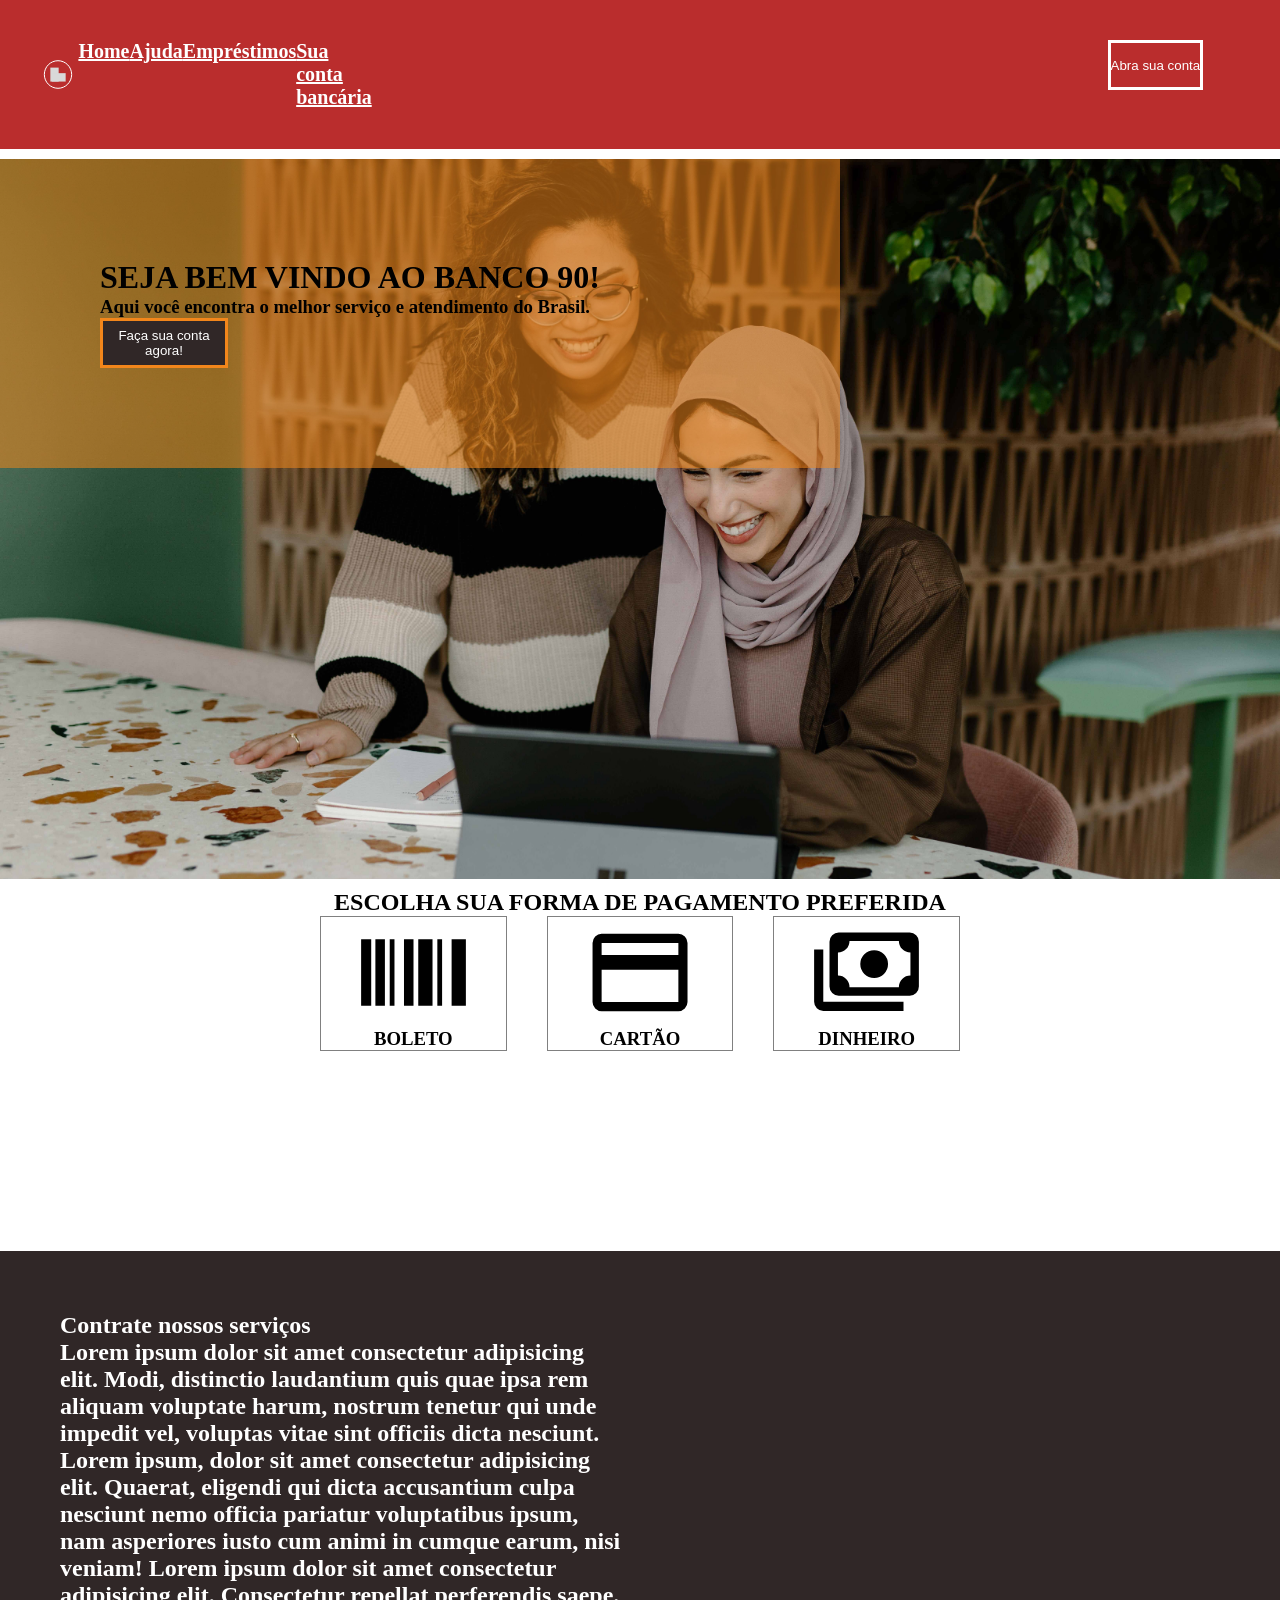
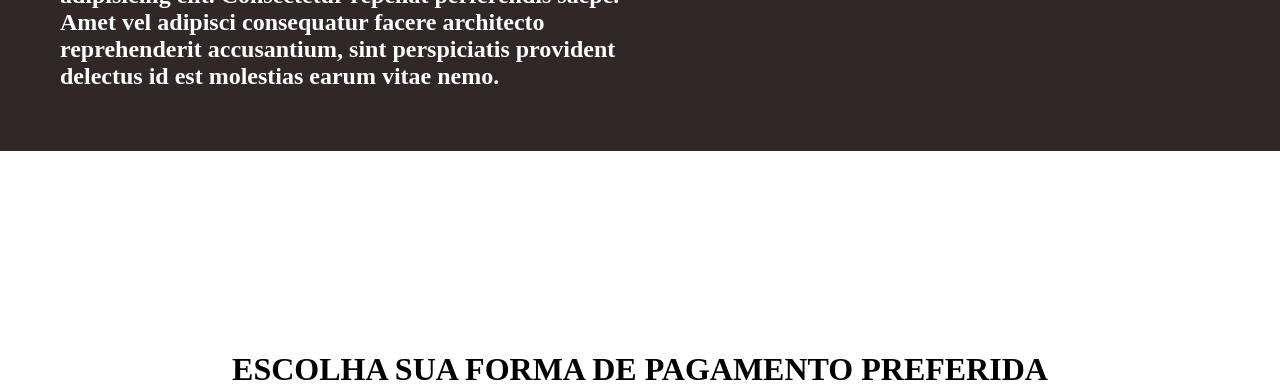
==== PROJETO/index.html @ 073370a3 "INÍCIO PROJETO BANCO90" ====
<!DOCTYPE html>
<html lang="pt-br">

<head>
    <meta charset="UTF-8">
    <meta name="viewport" content="width=device-width, initial-scale=1.0">
    <title>Document</title>
    <link rel="stylesheet" href="index.css">
</head>

<body>
    <header>
        <div id="headeresquerdo">
            <img src="../images/logoWhite.svg" alt="">
            <aside class="links">
                <a href="#" style="color: white;">Home</a>
                <a href="#" style="color: white;">Ajuda</a>
                <a href="#" style="color: white;">Empréstimos</a>
                <a href="#" style="color: white;">Sua conta bancária</a>
            </aside>
        </div>

        <div id="headerdireito">
            <button type="button">Abra sua conta</button>

        </div>
    </header>

    <main>
        <div id="banner">
            <div class="inf">
                <h1>SEJA BEM VINDO AO BANCO 90!</h1>
                <h3>Aqui você encontra o melhor serviço e atendimento do Brasil.</h3>
                <button id="b2">Faça sua conta agora!</button>

            </div>

        </div>

        <div id="pay">
            <h2>ESCOLHA SUA FORMA DE PAGAMENTO PREFERIDA</h2>

        </div>

        <section id="geral">
            <div id="formgeral">
                <div class="formas">
                    <img src="../images/codigoDeBarras.svg" alt="">
                    <h3>BOLETO</h3>
                </div>
                <div class="formas">
                    <img src="../images/CartaoDeCredito.svg" alt="">
                    <h3>CARTÃO</h3>
                </div>
                <div class="formas">
                    <img src="../images/Dinheiro.svg" alt="">
                    <h3>DINHEIRO</h3>
                </div>
            </div>
        </section>

        <section id="section1">
            <div id="text">
                <h1>Contrate nossos serviços</h1>

                <h2> Lorem ipsum dolor sit amet consectetur adipisicing elit. Modi, distinctio laudantium quis quae ipsa
                    rem aliquam voluptate harum, nostrum tenetur qui unde impedit vel, voluptas vitae sint officiis
                    dicta nesciunt. Lorem ipsum, dolor sit amet consectetur adipisicing elit. Quaerat, eligendi qui
                    dicta accusantium culpa nesciunt nemo officia pariatur voluptatibus ipsum, nam asperiores iusto cum
                    animi in cumque earum, nisi veniam! Lorem ipsum dolor sit amet consectetur adipisicing elit.
                    Consectetur repellat perferendis saepe. Amet vel adipisci consequatur facere architecto
                    reprehenderit accusantium, sint perspiciatis provident delectus id est molestias earum vitae nemo.
                </h2>

            </div>

            <div id="imgesq"></div>
        </section>

        <div id="pay">
            <h1>ESCOLHA SUA FORMA DE PAGAMENTO PREFERIDA</h1>
        </div>

        <section id="cardgeral">

            <div class="cards">
                
            </div>
            <div class="cards">
               
            </div>
            <div class="cards">
               

        </section>


    </main>

</body>

</html>
---- PROJETO/index.css ----
*{
    margin: 0%;
    padding: 0%;
}

header{
    width: 100%;
    padding: 40px 0px;
    background-color: #ba2d2d;
    display: flex;
    
}

#headeresquerdo{
    width: 50%;
    display: flex;
     margin-left: 3% ;
}

#headerdireito{
    width: 50%;
    display: flex;
    justify-content: end;
    margin-right: 6%;
}

button{
    background-color: #ba2d2d;
    color: white;
    height: 50px;
    border: white solid 3px;

    

}

.links{
    width: 50%;
    display: flex;
    justify-content: space-evenly;
    font-size: 15pt;
    font-weight: bold;
}

#banner{
    width: 100%;
    height: 80vh;
 background-image: url(../images/banner.jpg);
 background-size: cover;
 margin: 10px 0px;
}

.inf{
    width: 50%;
    padding: 100px;
    background-color: #f2871b8a;
    display: flex;
    flex-direction: column;
    
    
    
    
}

#b2{
    width: 20%;
background-color: #302727;
    border: #f2861b solid 3px;


}

#pay{
display: flex;
justify-content: center;

}

#formgeral{
    width: 50%;
    display: flex;
    flex-direction: row;
    gap: 40px;
}

.formas{
    width: 500px;
    display: flex;
    border: gray solid 1px ;
    flex-direction: column;
    align-items: center;

}

.formas img{
    width: 60%;
}

#geral{
    width: 100%;
    display: flex;
    justify-content: center;

}

#section1{
background-color: #302727;
    width: 100%;
    height: 500px ;
    margin: 200px 0px;
    display: flex;
    flex-direction: row;
    align-items: center;
}

#text{
    width: 50%;
    display: flex;
    color: white;
    flex-direction: column;
   padding: 60px;    

}
#imgesq{
    width: 50%;
    background-image: url(../images/bannerBeneficios.jpg);
    height: 400px;
    background-size: cover;
background-position: center;
margin-right: 2%;
border-radius: 10px;
}





#div{
background-color: #302727;
    background-color: #ba2d2d;
    background-color: #f2511b;
    background-color: #f2861b;
    background-color: #c7c730;
    }
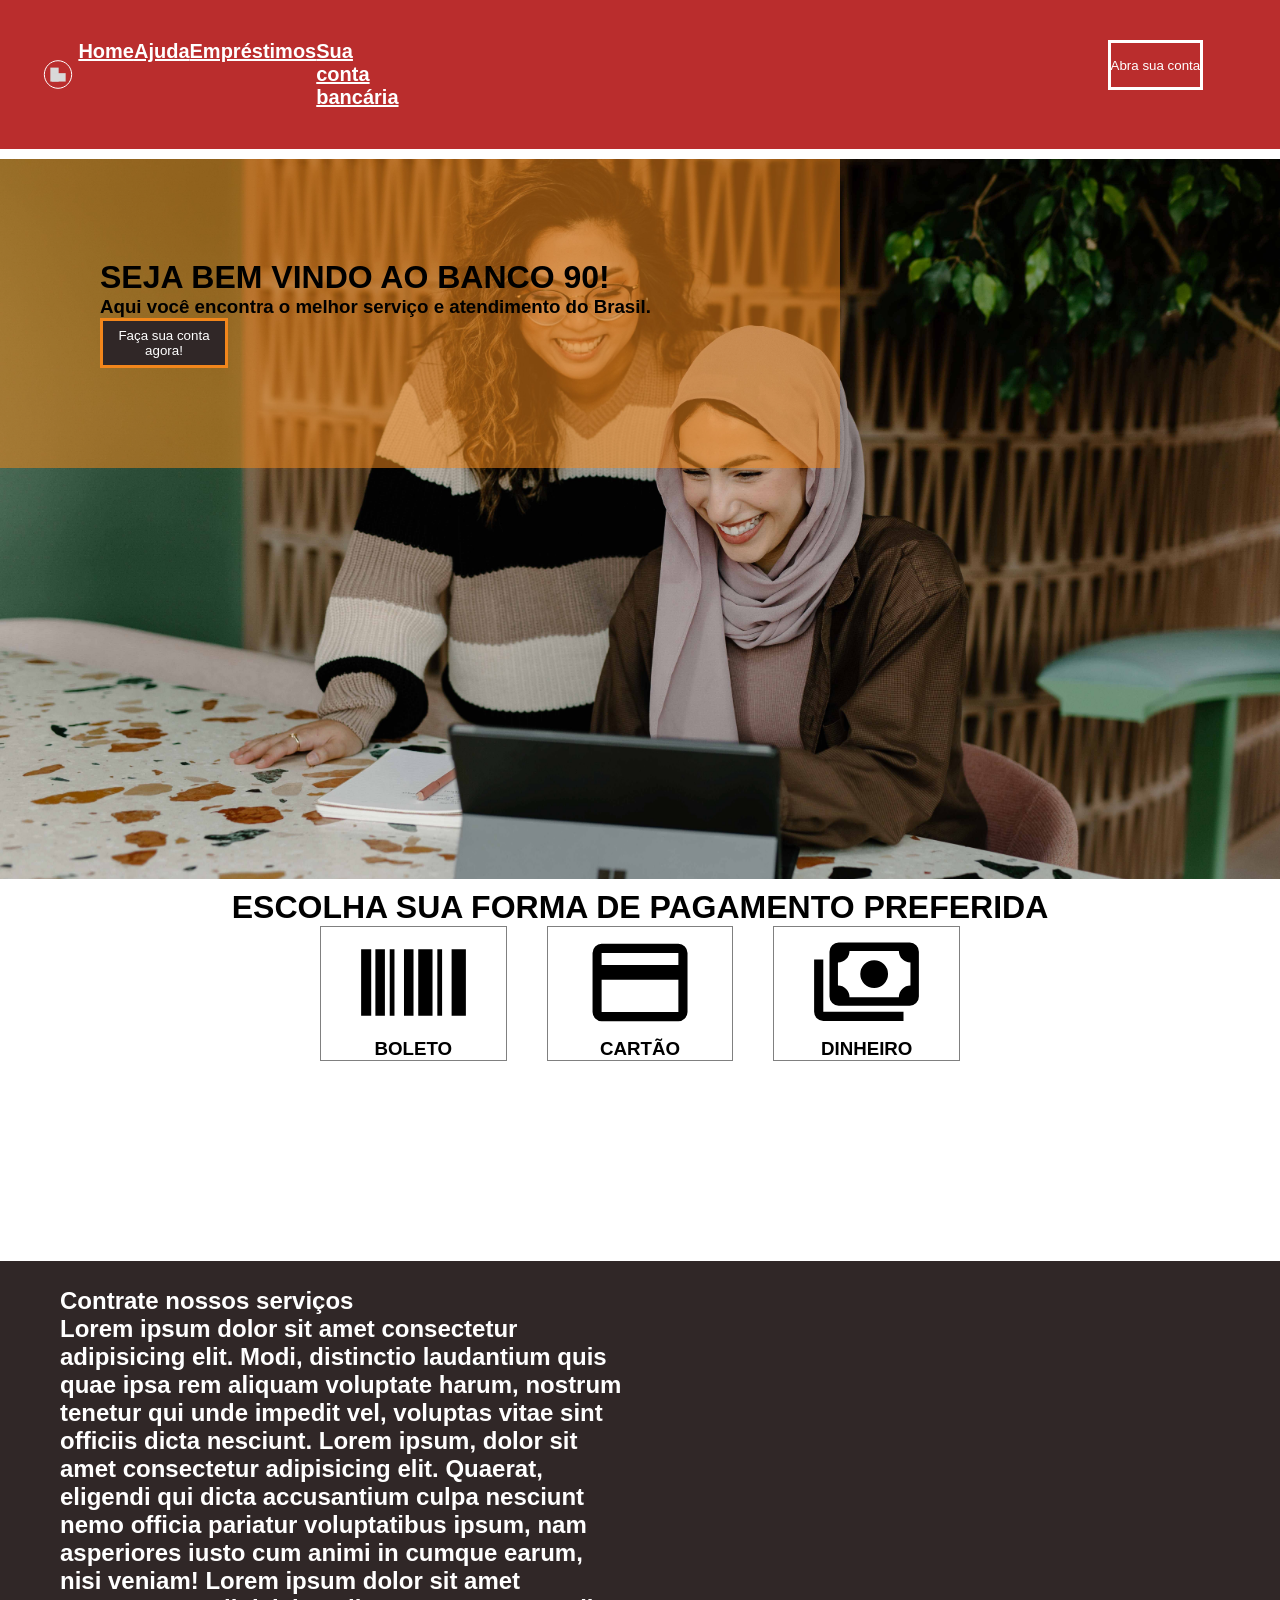
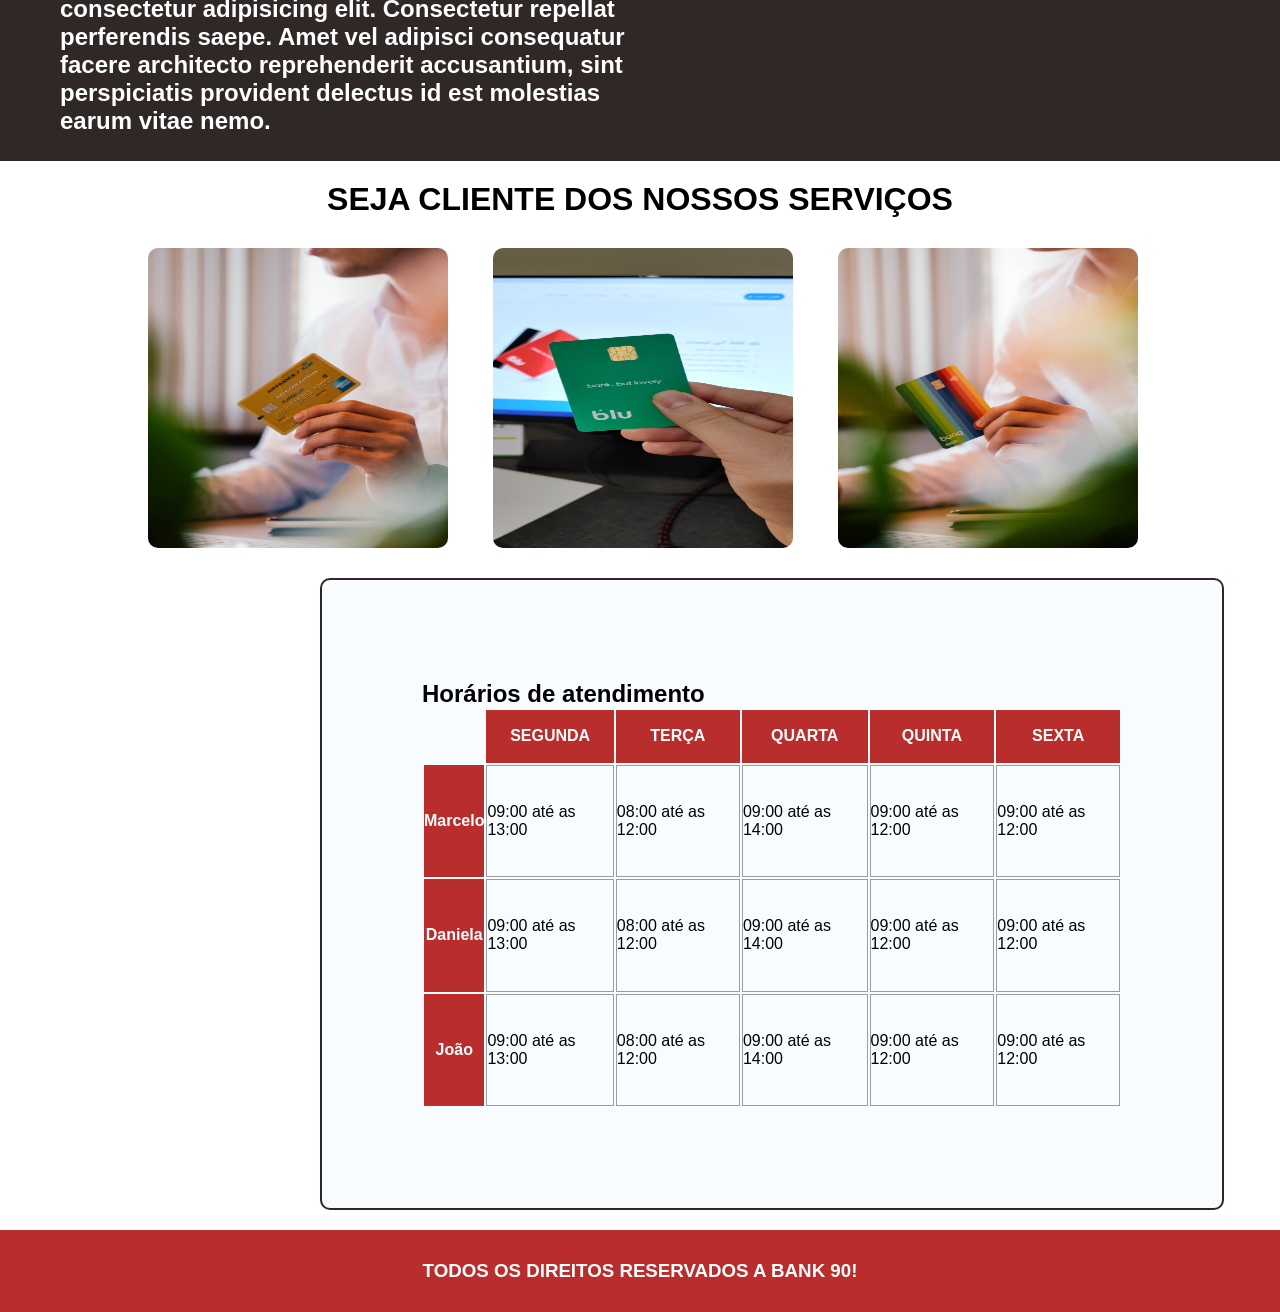
==== commit 1c65145c: "PROJETO BANK BANK 90" ====
--- a/PROJETO/index.html
+++ b/PROJETO/index.html
@@ -5,7 +5,7 @@
     <meta charset="UTF-8">
     <meta name="viewport" content="width=device-width, initial-scale=1.0">
     <title>Document</title>
-    <link rel="stylesheet" href="index.css">
+    <link rel="stylesheet" href="styles/index.css">
 </head>
 
 <body>
@@ -28,17 +28,19 @@
 
     <main>
         <div id="banner">
-            <div class="inf">
-                <h1>SEJA BEM VINDO AO BANCO 90!</h1>
-                <h3>Aqui você encontra o melhor serviço e atendimento do Brasil.</h3>
-                <button id="b2">Faça sua conta agora!</button>
+            <div id="partamarela">
+                <div class="inf">
+                    <h1>SEJA BEM VINDO AO BANCO 90!</h1>
+                    <h3>Aqui você encontra o melhor serviço e atendimento do Brasil.</h3>
+                    <button id="b2">Faça sua conta agora!</button>
 
+                </div>
             </div>
 
         </div>
 
         <div id="pay">
-            <h2>ESCOLHA SUA FORMA DE PAGAMENTO PREFERIDA</h2>
+            <h1>ESCOLHA SUA FORMA DE PAGAMENTO PREFERIDA</h1>
 
         </div>
 
@@ -74,29 +76,90 @@
 
             </div>
 
-            <div id="imgesq"></div>
+            <div id="imgdir"></div>
         </section>
 
         <div id="pay">
-            <h1>ESCOLHA SUA FORMA DE PAGAMENTO PREFERIDA</h1>
+            <h1>SEJA CLIENTE DOS NOSSOS SERVIÇOS</h1>
         </div>
 
         <section id="cardgeral">
+            <div id="cardgeral1">
 
-            <div class="cards">
-                
+                <div class="cards">
+                    <img src="../images/cartaoUm.jpg" alt="">
+                </div>
+
+                <div class="cards">
+                    <img src="../images/cartaoDois.jpg" alt="">
+                </div>
+
+                <div class="cards">
+                    <img src="../images/cartaoTres.jpg" alt="">
+                </div>
             </div>
-            <div class="cards">
-               
+        </section>
+
+        <section id="backtab">
+
+            <div id="title">
+                <h1>Horários de atendimento</h1>
             </div>
-            <div class="cards">
-               
+
+            <table id="tabela">
+                <tr id="cima">
+                    <th></th>
+                    <th class="dia">SEGUNDA</th>
+                    <th class="dia">TERÇA</th>
+                    <th class="dia">QUARTA</th>
+                    <th class="dia">QUINTA</th>
+                    <th class="dia">SEXTA</th>
+                </tr>
+
+                <tr id="marcelo">
+                    <th class="dia">Marcelo</th>
+                    <td class="hora">09:00 até as 13:00</td>
+                    <td class="hora">08:00 até as 12:00</td>
+                    <td class="hora">09:00 até as 14:00</td>
+                    <td class="hora">09:00 até as 12:00</td>
+                    <td class="hora">09:00 até as 12:00</td>
+                </tr>
+
+                <tr id="daniela">
+                    <th class="dia">Daniela</th>
+                    <td class="hora">09:00 até as 13:00</td>
+                    <td class="hora">08:00 até as 12:00</td>
+                    <td class="hora">09:00 até as 14:00</td>
+                    <td class="hora">09:00 até as 12:00</td>
+                    <td class="hora">09:00 até as 12:00</td>
+                </tr>
+
+                <tr id="joao">
+                    <th class="dia">João</th>
+                    <td class="hora">09:00 até as 13:00</td>
+                    <td class="hora">08:00 até as 12:00</td>
+                    <td class="hora">09:00 até as 14:00</td>
+                    <td class="hora">09:00 até as 12:00</td>
+                    <td class="hora">09:00 até as 12:00</td>
+                </tr>
+
+
+
+
+
+
+
+            </table>
 
         </section>
 
 
     </main>
 
+    <footer>
+        <h3>TODOS OS DIREITOS RESERVADOS A BANK 90!</h3>
+    </footer>
+
 </body>
 
 </html>
--- a/PROJETO/styles/index.css
+++ b/PROJETO/styles/index.css
@@ -0,0 +1,212 @@
+*{
+    margin: 0%;
+    padding: 0%;
+    font-family: 'Lucida Sans', 'Lucida Sans Regular', 'Lucida Grande', 'Lucida Sans Unicode', Geneva, Verdana, sans-serif;
+    
+}
+
+header{
+    width: 100%;
+    padding: 40px 0px;
+    background-color: #ba2d2d;
+    display: flex;
+    
+}
+
+#headeresquerdo{
+    width: 50%;
+    display: flex;
+     margin-left: 3% ;
+}
+
+#headerdireito{
+    width: 50%;
+    display: flex;
+    justify-content: end;
+    margin-right: 6%;
+}
+
+button{
+    background-color: #ba2d2d;
+    color: white;
+    height: 50px;
+    border: white solid 3px;
+
+    
+
+}
+
+.links{
+    width: 50%;
+    display: flex;
+    justify-content: space-evenly;
+    font-size: 15pt;
+    font-weight: bold;
+}
+
+#banner{
+    width: 100%;
+    height: 80vh;
+ background-image: url(../images/banner.jpg);
+ background-size: cover;
+ margin: 10px 0px;
+}
+
+
+
+.inf{
+    width: 50%;
+    padding: 100px;
+    background-color: #f2871b8a;
+    display: flex;
+    flex-direction: column;
+
+}
+
+#b2{
+    width: 20%;
+background-color: #302727;
+    border: #f2861b solid 3px;
+}
+
+#pay{
+display: flex;
+justify-content: center;
+}
+
+#formgeral{
+    width: 50%;
+    display: flex;
+    flex-direction: row;
+    gap: 40px;
+}
+
+.formas{
+    width: 500px;
+    display: flex;
+    border: gray solid 1px ;
+    flex-direction: column;
+    align-items: center;
+
+}
+
+.formas img{
+    width: 60%;
+}
+
+#geral{
+    width: 100%;
+    display: flex;
+    justify-content: center;
+
+}
+
+#section1{
+background-color: #302727;
+    width: 100%;
+    height: 500px ;
+    margin: 200px 0px 20px 0px;
+    display: flex;
+    flex-direction: row;
+    align-items: center;
+}
+
+#text{
+    width: 50%;
+    display: flex;
+    color: white;
+    flex-direction: column;
+   padding: 60px;    
+
+}
+#imgdir{
+    width: 50%;
+    background-image: url(../images/bannerBeneficios.jpg);
+    height: 400px;
+    background-size: cover;
+background-position: center;
+margin-right: 2%;
+border-radius: 10px;
+}
+
+#cardgeral{
+ display: flex;
+ width: 100%;
+justify-content: center; 
+
+}
+
+.cards{
+ display: flex;
+ background-size: cover;
+ justify-content: center;
+ margin-left: 5px;
+}
+
+.cards img{
+     display: flex;
+    border-radius: 10px;
+    width: 300px;
+ height: 300px;
+}
+
+#cardgeral1{
+    display: flex;
+    margin: 30px;
+    gap: 40px;
+}
+
+
+
+footer{
+    display: flex;
+    justify-content: center;
+    padding: 30px;
+    background-color: #ba2d2d;
+    color: white;
+    margin-top: 20px;
+}
+
+#backtab{
+    display: flex;
+    flex-direction: column;
+    background-color: rgba(240, 248, 255, 0.39);
+    padding: 100px;
+    width: 700px;
+    margin-left: 25%;
+    border-radius: 10px;
+    border: #302727 solid 2px;
+}
+
+#title{
+    display: flex;
+}
+
+.dia{
+    background-color: #ba2d2d;
+}
+
+.hora{
+    border: rgba(128, 128, 128, 0.774) solid 1px;
+    color: black;
+}
+
+#tabela{
+    color: white;
+    width: 100%;
+    height: 400px;
+}
+
+
+
+
+
+
+
+#div{
+background-color: #302727;
+    background-color: #ba2d2d;
+    background-color: #f2511b;
+    background-color: #f2861b;
+    background-color: #c7c730;
+    }
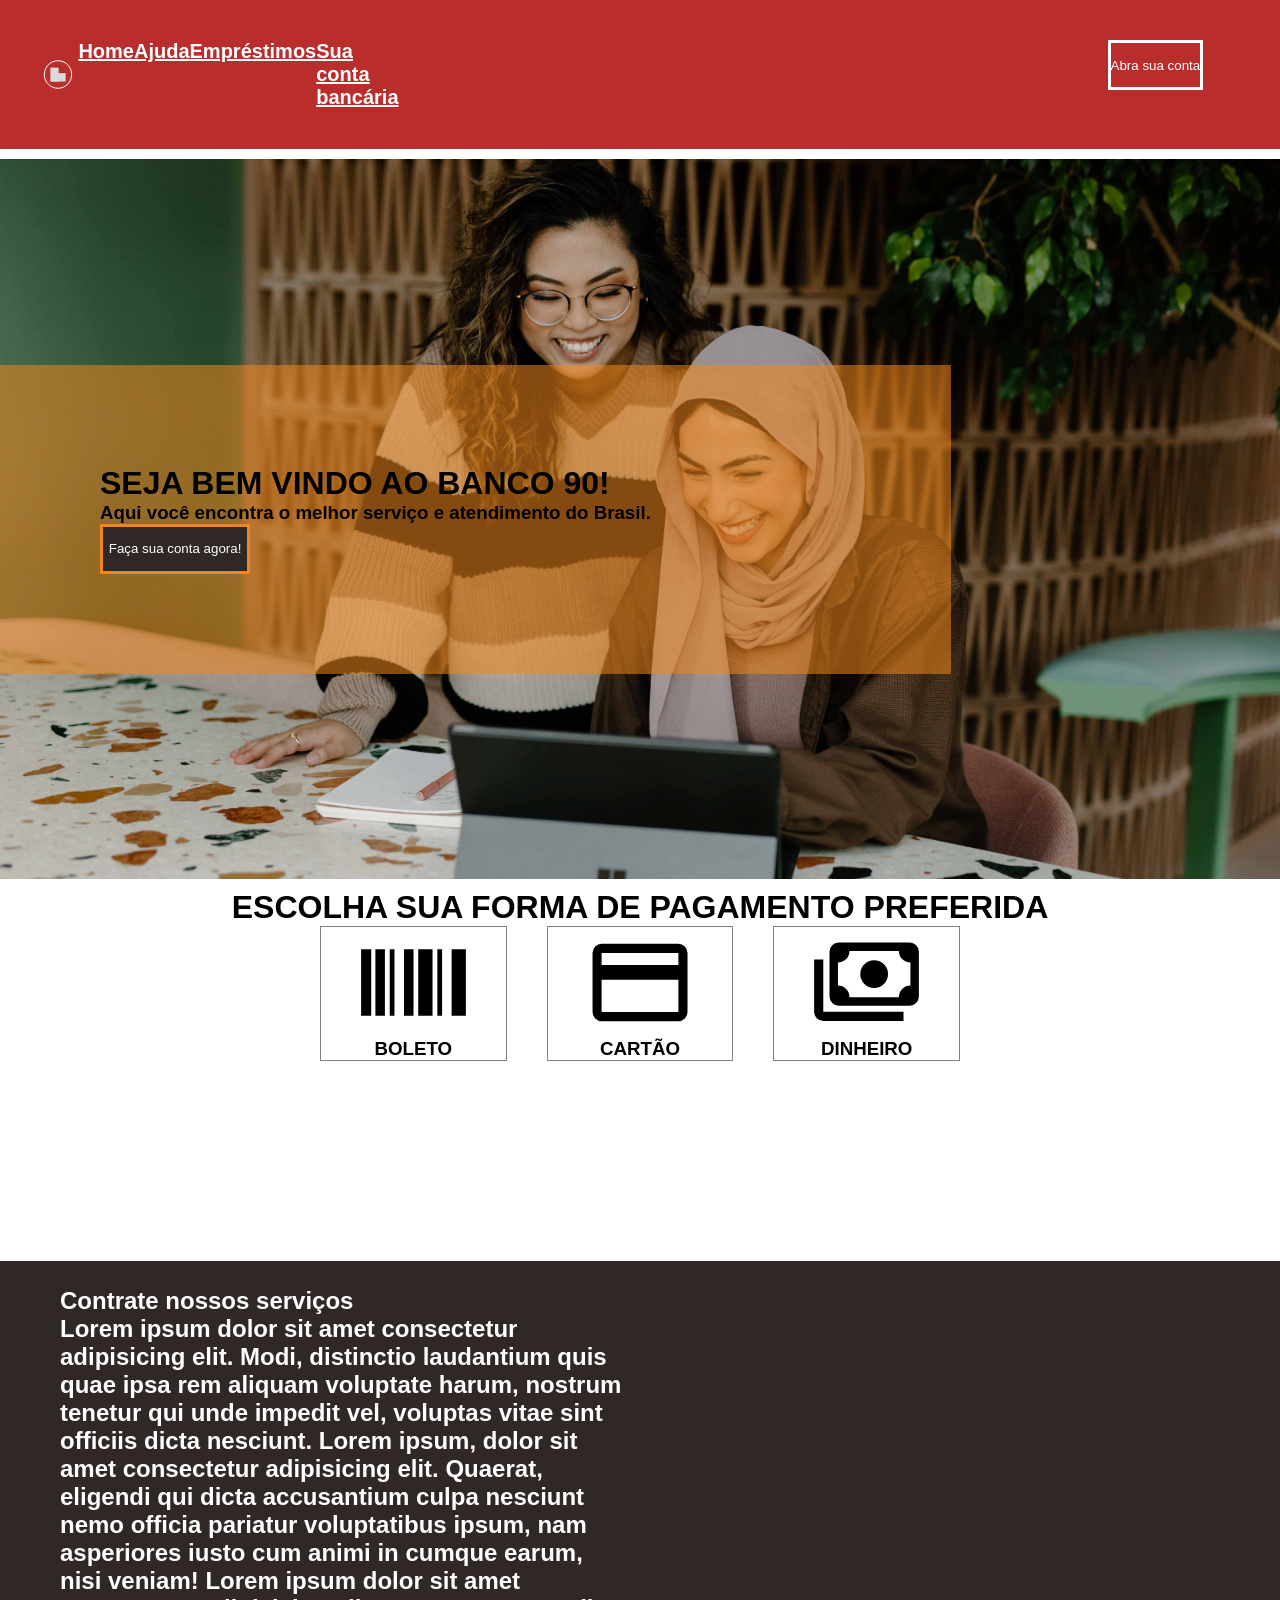
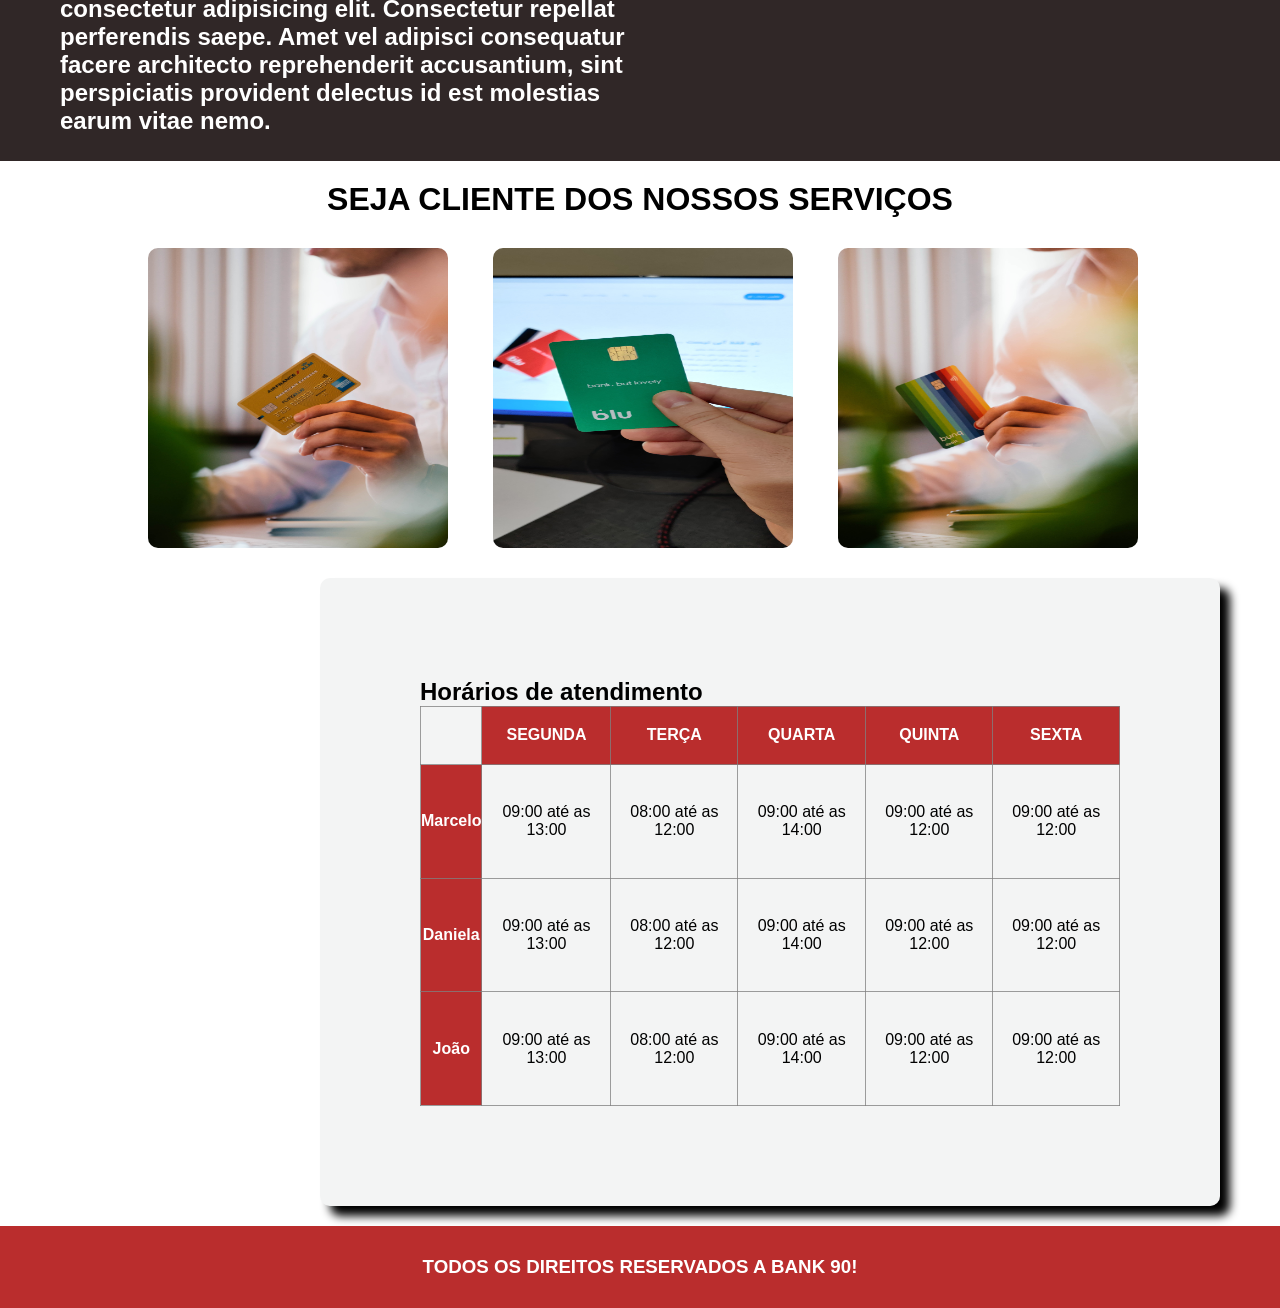
==== commit 57101467: "BANK 90- FINAL BANK 90- ATUALIZAÇÃO FINAL" ====
--- a/PROJETO/index.html
+++ b/PROJETO/index.html
@@ -11,7 +11,7 @@
 <body>
     <header>
         <div id="headeresquerdo">
-            <img src="../images/logoWhite.svg" alt="">
+            <img src="images/logoWhite.svg" alt="">
             <aside class="links">
                 <a href="#" style="color: white;">Home</a>
                 <a href="#" style="color: white;">Ajuda</a>
@@ -47,15 +47,15 @@
         <section id="geral">
             <div id="formgeral">
                 <div class="formas">
-                    <img src="../images/codigoDeBarras.svg" alt="">
+                    <img src="images/codigoDeBarras.svg" alt="">
                     <h3>BOLETO</h3>
                 </div>
                 <div class="formas">
-                    <img src="../images/CartaoDeCredito.svg" alt="">
+                    <img src="images/CartaoDeCredito.svg" alt="">
                     <h3>CARTÃO</h3>
                 </div>
                 <div class="formas">
-                    <img src="../images/Dinheiro.svg" alt="">
+                    <img src="images/Dinheiro.svg" alt="">
                     <h3>DINHEIRO</h3>
                 </div>
             </div>
@@ -87,15 +87,15 @@
             <div id="cardgeral1">
 
                 <div class="cards">
-                    <img src="../images/cartaoUm.jpg" alt="">
+                    <img src="images/cartaoUm.jpg" alt="">
                 </div>
 
                 <div class="cards">
-                    <img src="../images/cartaoDois.jpg" alt="">
+                    <img src="images/cartaoDois.jpg" alt="">
                 </div>
 
                 <div class="cards">
-                    <img src="../images/cartaoTres.jpg" alt="">
+                    <img src="images/cartaoTres.jpg" alt="">
                 </div>
             </div>
         </section>
@@ -108,7 +108,7 @@
 
             <table id="tabela">
                 <tr id="cima">
-                    <th></th>
+                   <th></th>
                     <th class="dia">SEGUNDA</th>
                     <th class="dia">TERÇA</th>
                     <th class="dia">QUARTA</th>
--- a/PROJETO/styles/index.css
+++ b/PROJETO/styles/index.css
@@ -50,12 +50,14 @@
  background-image: url(../images/banner.jpg);
  background-size: cover;
  margin: 10px 0px;
+ display: flex;
+ align-items: center;
 }
 
 
 
 .inf{
-    width: 50%;
+    width: 100%;
     padding: 100px;
     background-color: #f2871b8a;
     display: flex;
@@ -170,12 +172,12 @@
 #backtab{
     display: flex;
     flex-direction: column;
-    background-color: rgba(240, 248, 255, 0.39);
+    background-color: rgba(218, 219, 219, 0.322);
     padding: 100px;
     width: 700px;
     margin-left: 25%;
     border-radius: 10px;
-    border: #302727 solid 2px;
+    box-shadow: 10px 10px 10px black;
 }
 
 #title{
@@ -191,19 +193,25 @@
     color: black;
 }
 
+th, td{
+    border: rgba(128, 128, 128, 0.774) solid 1px;
+}
+
 #tabela{
     color: white;
     width: 100%;
     height: 400px;
-}
-
-
-
-
-
-
-
-#div{
+    border-collapse: collapse;
+    text-align: center;
+}
+
+
+
+
+
+
+
+#colors{
 background-color: #302727;
     background-color: #ba2d2d;
     background-color: #f2511b;
